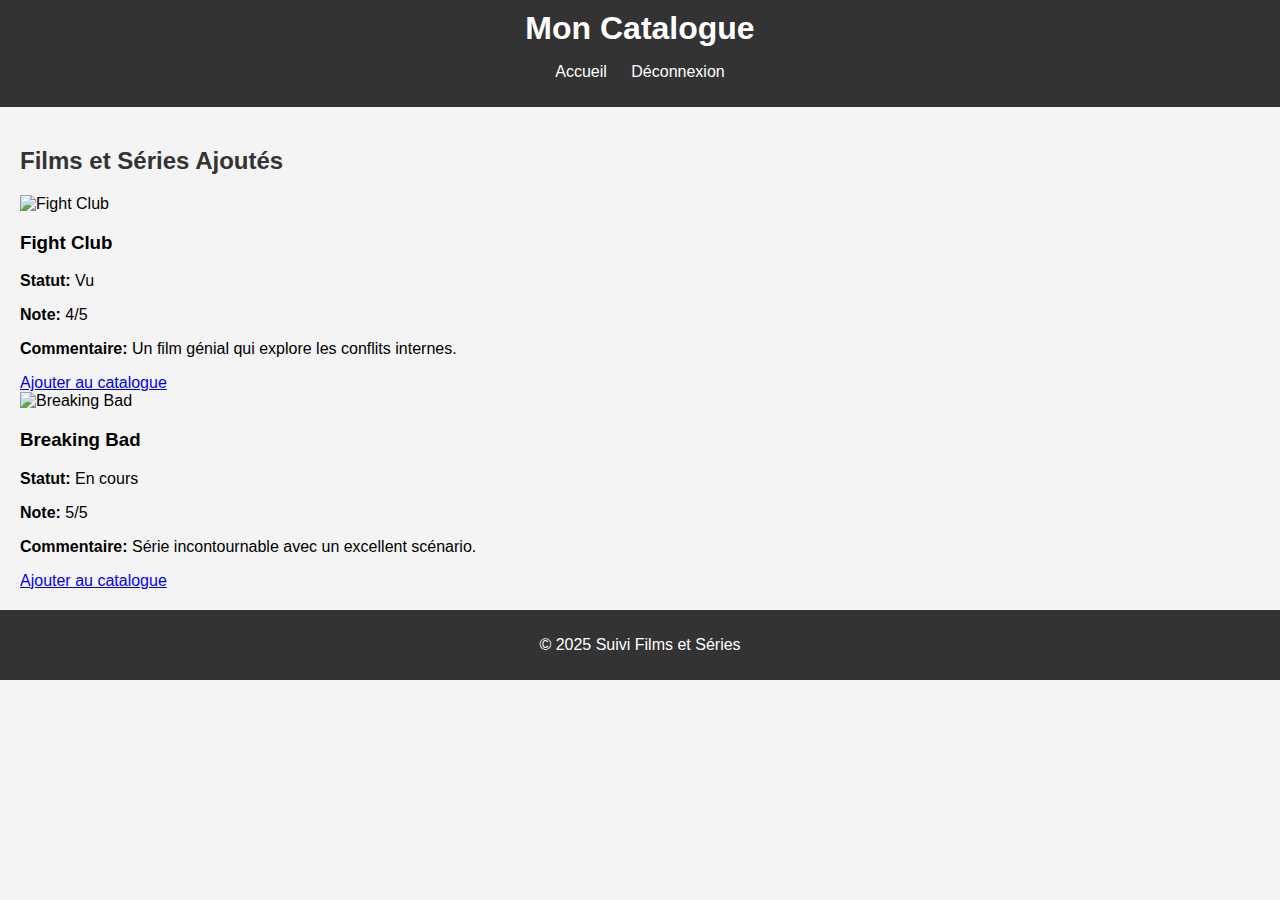
==== PROJET/catalog.html @ f969be2d "Add files via upload" ====
<!DOCTYPE html>
<html lang="fr">
<head>
    <meta charset="UTF-8">
    <meta name="viewport" content="width=device-width, initial-scale=1.0">
    <title>Mon Catalogue - Suivi Films et Séries</title>
    <link rel="stylesheet" href="styles.css">
</head>
<body>
    <header>
        <h1>Mon Catalogue</h1>
        <nav>
            <ul>
                <li><a href="index.html">Accueil</a></li>
                <li><a href="logout.php">Déconnexion</a></li>
            </ul>
        </nav>
    </header>

    <section class="catalogue">
        <h2>Films et Séries Ajoutés</h2>
        <div class="catalogue-grid">
            <!-- Les films et séries seront insérés ici dynamiquement -->
            <div class="catalogue-item">
                <img src="https://image.tmdb.org/t/p/w500/9j73fC6bL5z0y4m8EBDmdPMg8zn.jpg" alt="Fight Club">
                <h3>Fight Club</h3>
                <p><strong>Statut:</strong> Vu</p>
                <p><strong>Note:</strong> 4/5</p>
                <p><strong>Commentaire:</strong> Un film génial qui explore les conflits internes.</p>
                <a href="add_to_catalogue.html?movie_id=550">Ajouter au catalogue</a>
            </div>
            <div class="catalogue-item">
                <img src="https://image.tmdb.org/t/p/w500/d1hthlbLUlfjkv3d39I52hcxrp5.jpg" alt="Breaking Bad">
                <h3>Breaking Bad</h3>
                <p><strong>Statut:</strong> En cours</p>
                <p><strong>Note:</strong> 5/5</p>
                <p><strong>Commentaire:</strong> Série incontournable avec un excellent scénario.</p>
                <a href="add_to_catalogue.html?movie_id=1396">Ajouter au catalogue</a>
            </div>
            <!-- Ajoutez d'autres éléments de films/séries ici -->
        </div>
    </section>

    <footer>
        <p>&copy; 2025 Suivi Films et Séries</p>
    </footer>
</body>
</html>
---- PROJET/styles.css ----
body {
    font-family: Arial, sans-serif;
    margin: 0;
    padding: 0;
    background-color: #f4f4f4;
}

header {
    background-color: #333;
    color: white;
    padding: 10px 0;
    text-align: center;
}

nav ul {
    list-style: none;
    padding: 0;
}

nav ul li {
    display: inline;
    margin: 0 10px;
}

nav ul li a {
    color: white;
    text-decoration: none;
}

h1 {
    margin: 0;
}

h2 {
    color: #333;
}

section {
    padding: 20px;
}

footer {
    background-color: #333;
    color: white;
    text-align: center;
    padding: 10px 0;
}
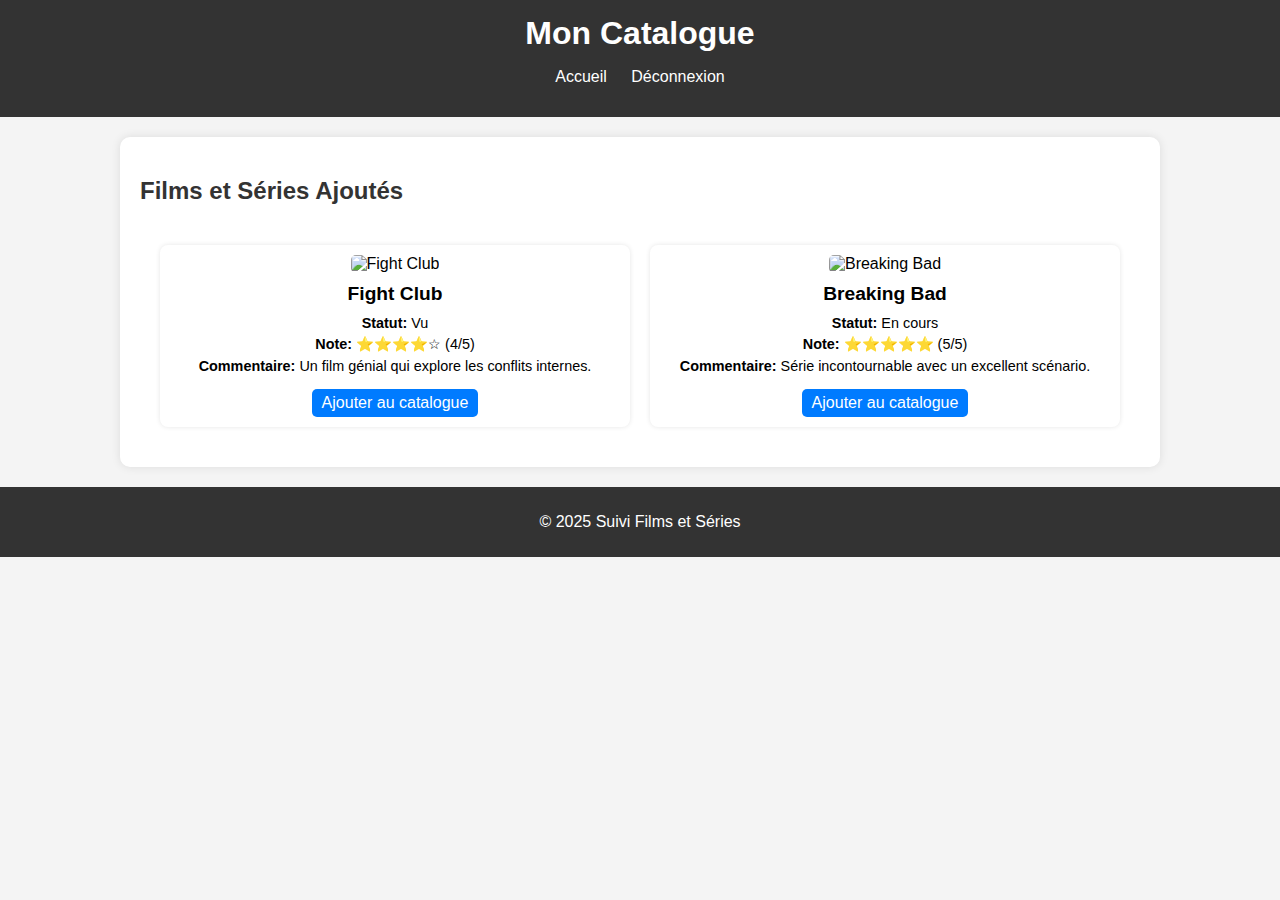
==== commit 7d468ad3: "correction problème d'affichage" ====
--- a/PROJET/catalog.html
+++ b/PROJET/catalog.html
@@ -17,15 +17,15 @@
         </nav>
     </header>
 
+
     <section class="catalogue">
         <h2>Films et Séries Ajoutés</h2>
         <div class="catalogue-grid">
-            <!-- Les films et séries seront insérés ici dynamiquement -->
             <div class="catalogue-item">
-                <img src="https://image.tmdb.org/t/p/w500/9j73fC6bL5z0y4m8EBDmdPMg8zn.jpg" alt="Fight Club">
+                <img src="fightclub.jpg" alt="Fight Club">
                 <h3>Fight Club</h3>
                 <p><strong>Statut:</strong> Vu</p>
-                <p><strong>Note:</strong> 4/5</p>
+                <p><strong>Note:</strong> ⭐⭐⭐⭐☆ (4/5)</p>
                 <p><strong>Commentaire:</strong> Un film génial qui explore les conflits internes.</p>
                 <a href="add_to_catalogue.html?movie_id=550">Ajouter au catalogue</a>
             </div>
@@ -33,11 +33,10 @@
                 <img src="https://image.tmdb.org/t/p/w500/d1hthlbLUlfjkv3d39I52hcxrp5.jpg" alt="Breaking Bad">
                 <h3>Breaking Bad</h3>
                 <p><strong>Statut:</strong> En cours</p>
-                <p><strong>Note:</strong> 5/5</p>
+                <p><strong>Note:</strong> ⭐⭐⭐⭐⭐ (5/5)</p>
                 <p><strong>Commentaire:</strong> Série incontournable avec un excellent scénario.</p>
                 <a href="add_to_catalogue.html?movie_id=1396">Ajouter au catalogue</a>
             </div>
-            <!-- Ajoutez d'autres éléments de films/séries ici -->
         </div>
     </section>
 
--- a/PROJET/styles.css
+++ b/PROJET/styles.css
@@ -39,9 +39,78 @@
     padding: 20px;
 }
 
+ body {
+     font-family: Arial, sans-serif;
+     margin: 0;
+     padding: 0;
+     background-color: #f4f4f4;
+ }
+
+header {
+    background: #333;
+    color: white;
+    padding: 15px;
+    text-align: center;
+}
+
+.catalogue {
+    max-width: 1000px;
+    margin: 20px auto;
+    padding: 20px;
+    background: white;
+    box-shadow: 0 0 10px rgba(0, 0, 0, 0.1);
+    border-radius: 10px;
+}
+
+.catalogue-grid {
+    display: grid;
+    grid-template-columns: repeat(auto-fit, minmax(200px, 1fr));
+    gap: 20px;
+    padding: 20px;
+}
+
+.catalogue-item {
+    background: white;
+    padding: 10px;
+    border-radius: 8px;
+    box-shadow: 0 0 5px rgba(0, 0, 0, 0.1);
+    text-align: center;
+}
+
+.catalogue-item img {
+    width: 100%;
+    height: auto;
+    border-radius: 5px;
+}
+
+.catalogue-item h3 {
+    font-size: 1.2em;
+    margin: 10px 0;
+}
+
+.catalogue-item p {
+    font-size: 0.9em;
+    margin: 5px 0;
+}
+
+.catalogue-item a {
+    display: inline-block;
+    margin-top: 10px;
+    padding: 5px 10px;
+    background: #007bff;
+    color: white;
+    text-decoration: none;
+    border-radius: 5px;
+}
+
+.catalogue-item a:hover {
+    background: #0056b3;
+}
+
 footer {
-    background-color: #333;
+    text-align: center;
+    padding: 10px;
+    background: #333;
     color: white;
-    text-align: center;
-    padding: 10px 0;
+    margin-top: 20px;
 }